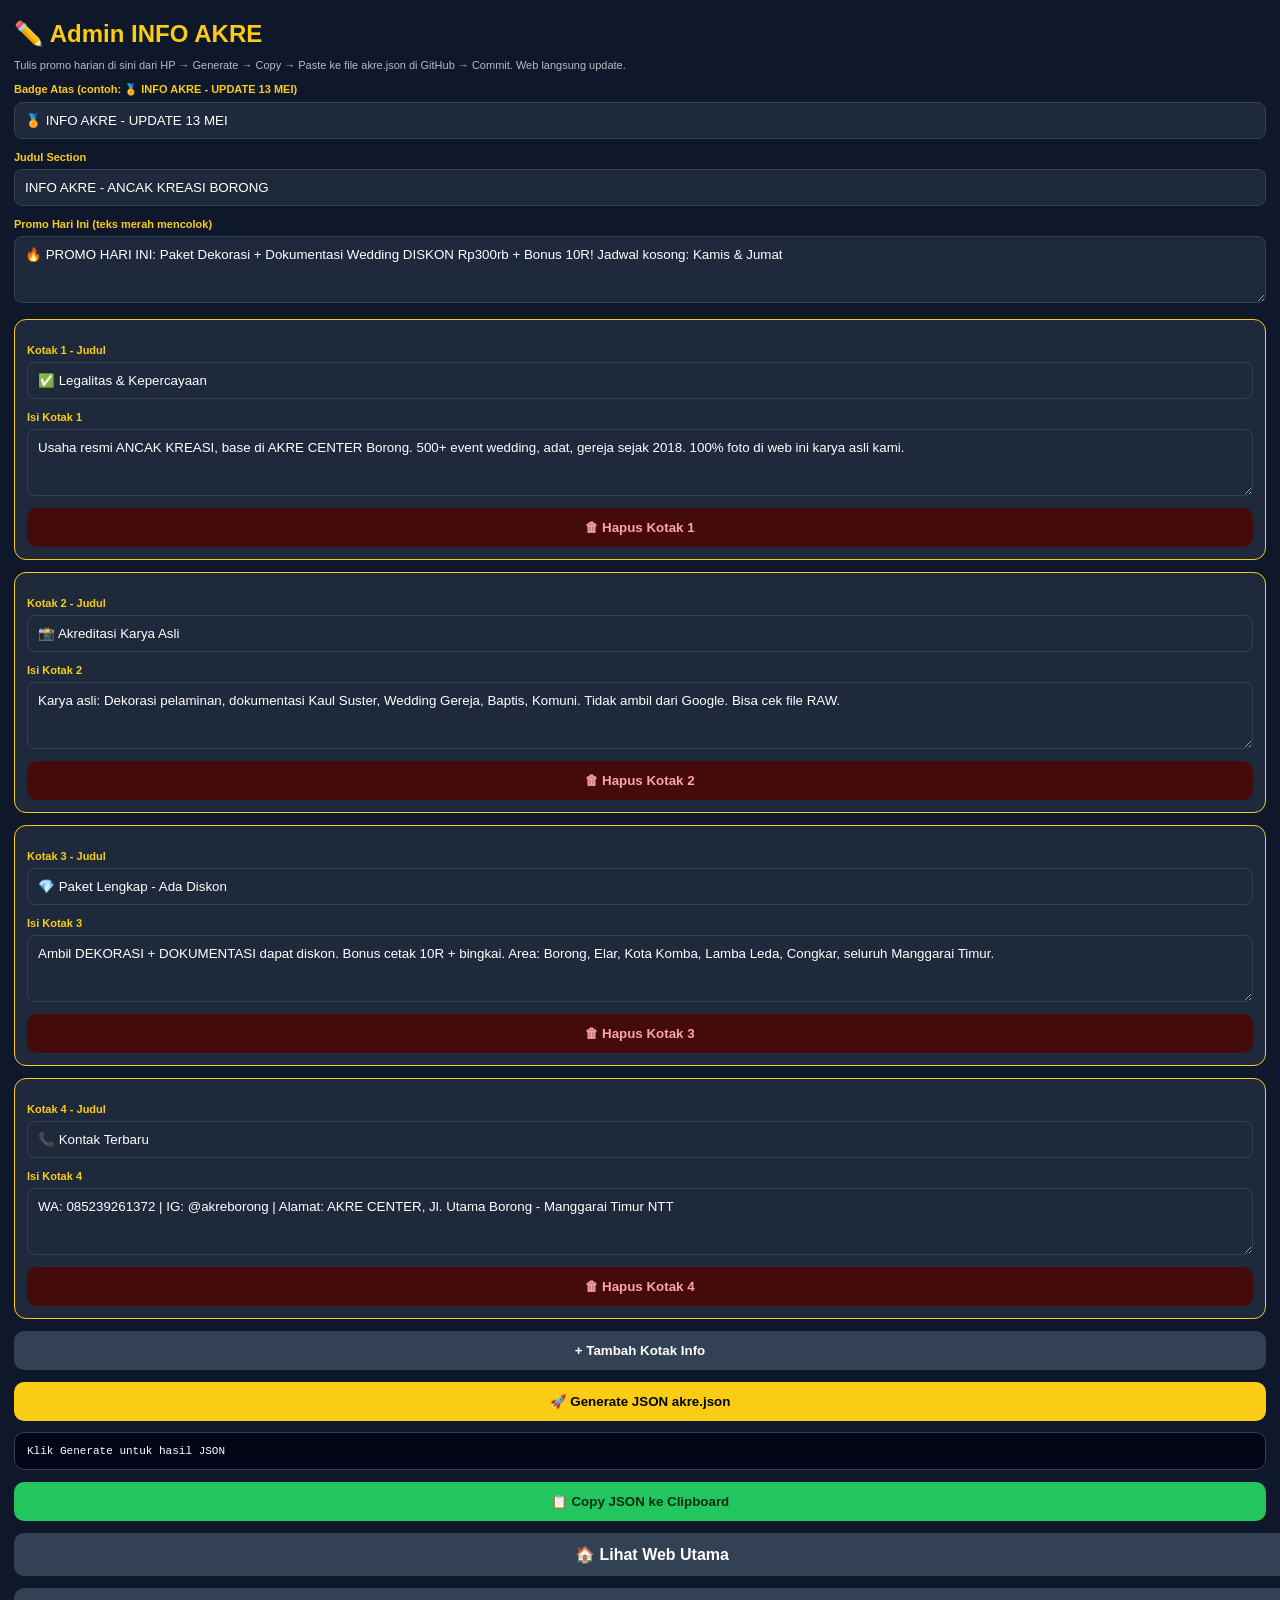
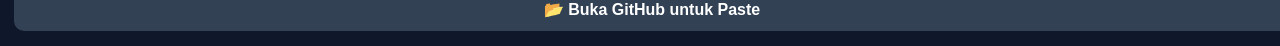
==== admin-akre.html @ 9b7fd3c5 "Add files via upload" ====
<!DOCTYPE html>
<html lang="id"><head>
<meta charset="UTF-8"><meta name="viewport" content="width=device-width,initial-scale=1.0">
<title>Admin INFO AKRE - AKRE BORONG</title>
<style>
body{margin:0;font-family:Segoe UI,Arial;background:#0f172a;color:#fff;padding:14px}
h2{color:#facc15;margin:6px 0}
label{font-size:11px;color:#facc15;font-weight:800;margin-top:12px;display:block}
input,textarea{width:100%;padding:10px;border-radius:8px;border:1px solid #334155;background:#1e293b;color:#fff;margin-top:6px;box-sizing:border-box;font-family:Segoe UI,Arial}
.item-box{background:#1e293b;border:1px solid #facc15;border-radius:12px;padding:12px;margin-top:12px}
.btn{padding:12px;background:#facc15;color:#000;font-weight:900;border:none;border-radius:10px;width:100%;margin-top:12px;cursor:pointer;display:block;text-align:center;text-decoration:none}
.btn-green{background:#22c55e;color:#052e16}
.btn-dark{background:#334155;color:#fff}
pre{background:#020617;border:1px solid #334155;padding:12px;border-radius:10px;overflow:auto;font-size:11px;white-space:pre-wrap;word-break:break-word;max-height:400px}
.small{font-size:11px;opacity:0.7}
</style>
</head><body>
<h2>✏️ Admin INFO AKRE</h2>
<p class="small">Tulis promo harian di sini dari HP → Generate → Copy → Paste ke file akre.json di GitHub → Commit. Web langsung update.</p>

<label>Badge Atas (contoh: 🏅 INFO AKRE - UPDATE 13 MEI)</label>
<input id="badge" value="🏅 INFO AKRE - UPDATE 13 MEI">
<label>Judul Section</label>
<input id="judul" value="INFO AKRE - ANCAK KREASI BORONG">
<label>Promo Hari Ini (teks merah mencolok)</label>
<textarea id="promo" rows="3">🔥 PROMO HARI INI: Paket Dekorasi + Dokumentasi Wedding DISKON Rp300rb + Bonus 10R! Jadwal kosong: Kamis & Jumat</textarea>

<div id="items-container"></div>
<button class="btn btn-dark" onclick="addItem()">+ Tambah Kotak Info</button>
<button class="btn" onclick="generate()">🚀 Generate JSON akre.json</button>

<pre id="output">Klik Generate untuk hasil JSON</pre>
<button class="btn btn-green" onclick="copyJson()">📋 Copy JSON ke Clipboard</button>
<a href="index.html" class="btn btn-dark">🏠 Lihat Web Utama</a>
<a href="https://github.com" target="_blank" class="btn btn-dark">📂 Buka GitHub untuk Paste</a>

<script>
let items = [
 {judul:"✅ Legalitas & Kepercayaan", isi:"Usaha resmi ANCAK KREASI, base di AKRE CENTER Borong. 500+ event wedding, adat, gereja sejak 2018. 100% foto di web ini karya asli kami."},
 {judul:"📸 Akreditasi Karya Asli", isi:"Karya asli: Dekorasi pelaminan, dokumentasi Kaul Suster, Wedding Gereja, Baptis, Komuni. Tidak ambil dari Google. Bisa cek file RAW."},
 {judul:"💎 Paket Lengkap - Ada Diskon", isi:"Ambil DEKORASI + DOKUMENTASI dapat diskon. Bonus cetak 10R + bingkai. Area: Borong, Elar, Kota Komba, Lamba Leda, Congkar, seluruh Manggarai Timur."},
 {judul:"📞 Kontak Terbaru", isi:"WA: 085239261372 | IG: @akreborong | Alamat: AKRE CENTER, Jl. Utama Borong - Manggarai Timur NTT"}
];

function renderItems(){
  const cont = document.getElementById('items-container');
  cont.innerHTML='';
  items.forEach((it,i)=>{
    const div = document.createElement('div');
    div.className='item-box';
    div.innerHTML=`
      <label>Kotak ${i+1} - Judul</label><input value="${it.judul.replace(/"/g,'&quot;')}" oninput="items[${i}].judul=this.value">
      <label>Isi Kotak ${i+1}</label><textarea rows="3" oninput="items[${i}].isi=this.value">${it.isi}</textarea>
      <button class="btn btn-dark" style="background:#450a0a;color:#fca5a5;margin-top:8px" onclick="removeItem(${i})">🗑 Hapus Kotak ${i+1}</button>
    `;
    cont.appendChild(div);
  });
}
function addItem(){ items.push({judul:"Judul Baru", isi:"Isi baru..."}); renderItems(); }
function removeItem(i){ if(confirm('Hapus kotak ini?')){ items.splice(i,1); renderItems(); } }

function generate(){
  const today = new Date().toISOString().split('T')[0];
  const data = {
    update_terakhir: today,
    badge: document.getElementById('badge').value,
    judul: document.getElementById('judul').value,
    promo: document.getElementById('promo').value,
    items: items
  };
  document.getElementById('output').textContent = JSON.stringify(data, null, 2);
}
function copyJson(){
  const text = document.getElementById('output').textContent;
  if(text.includes('Klik Generate')){ alert('Klik Generate dulu Kak!'); return; }
  navigator.clipboard.writeText(text).then(()=>alert('✅ JSON tercopy! Sekarang buka GitHub → akre.json → Edit → Paste → Commit'));
}
renderItems();
</script>
</body></html>
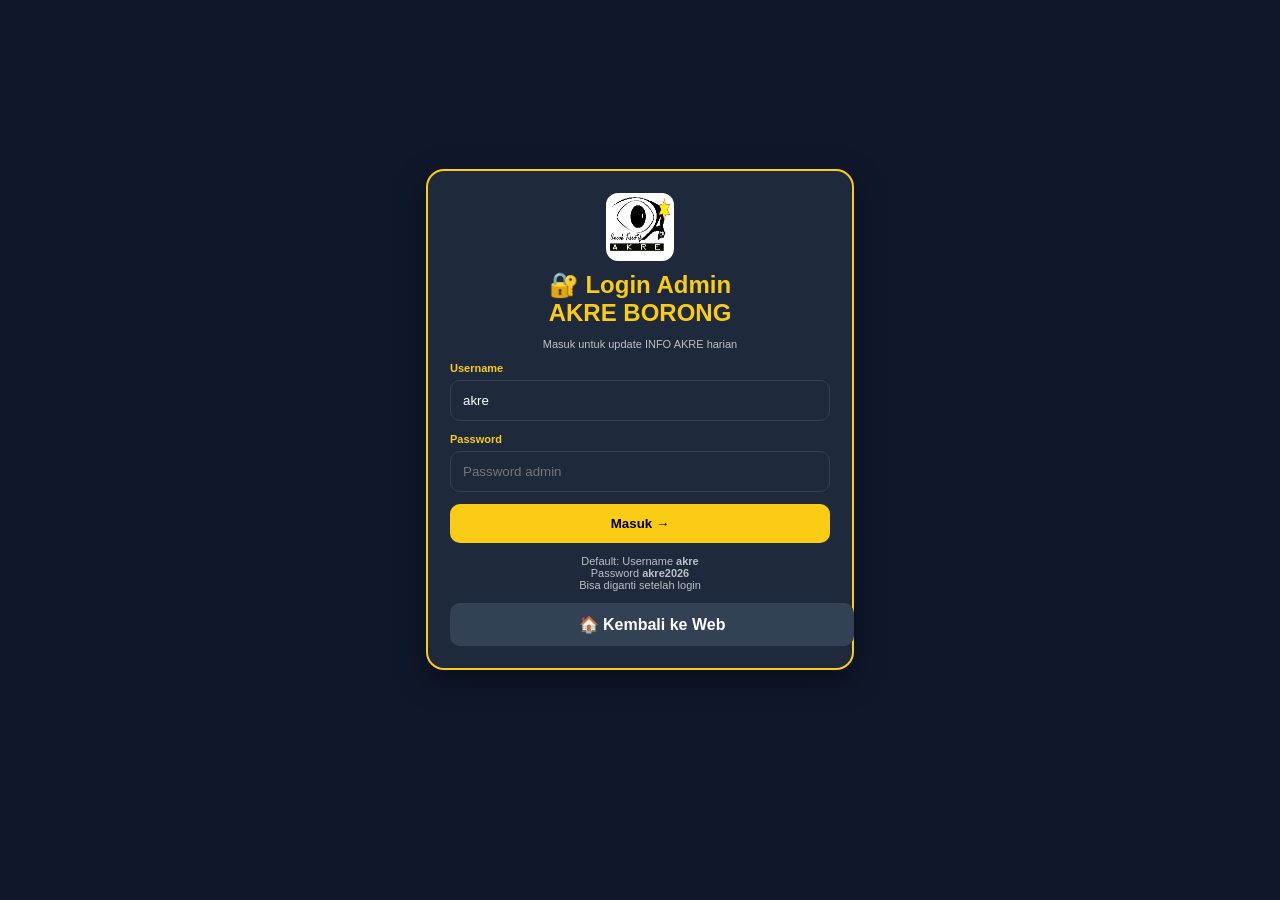
==== commit 9903f96b: "Replace admin page content with login page" ====
--- a/admin-akre.html
+++ b/admin-akre.html
@@ -1,49 +1,166 @@
 <!DOCTYPE html>
 <html lang="id"><head>
 <meta charset="UTF-8"><meta name="viewport" content="width=device-width,initial-scale=1.0">
-<title>Admin INFO AKRE - AKRE BORONG</title>
+<title>Login Admin - AKRE BORONG</title>
 <style>
 body{margin:0;font-family:Segoe UI,Arial;background:#0f172a;color:#fff;padding:14px}
 h2{color:#facc15;margin:6px 0}
 label{font-size:11px;color:#facc15;font-weight:800;margin-top:12px;display:block}
-input,textarea{width:100%;padding:10px;border-radius:8px;border:1px solid #334155;background:#1e293b;color:#fff;margin-top:6px;box-sizing:border-box;font-family:Segoe UI,Arial}
+input,textarea{width:100%;padding:12px;border-radius:10px;border:1px solid #334155;background:#1e293b;color:#fff;margin-top:6px;box-sizing:border-box;font-family:Segoe UI,Arial}
 .item-box{background:#1e293b;border:1px solid #facc15;border-radius:12px;padding:12px;margin-top:12px}
 .btn{padding:12px;background:#facc15;color:#000;font-weight:900;border:none;border-radius:10px;width:100%;margin-top:12px;cursor:pointer;display:block;text-align:center;text-decoration:none}
 .btn-green{background:#22c55e;color:#052e16}
 .btn-dark{background:#334155;color:#fff}
+.btn-red{background:#450a0a;color:#fca5a5;border:1px solid #ef4444}
 pre{background:#020617;border:1px solid #334155;padding:12px;border-radius:10px;overflow:auto;font-size:11px;white-space:pre-wrap;word-break:break-word;max-height:400px}
 .small{font-size:11px;opacity:0.7}
+#loginPage{display:flex;min-height:90vh;align-items:center;justify-content:center}
+.login-card{background:#1e293b;border:2px solid #facc15;border-radius:18px;padding:22px;width:100%;max-width:380px;box-shadow:0 10px 30px rgba(0,0,0,0.4)}
+.login-card img{width:60px;height:60px;background:#fff;border-radius:12px;padding:4px;display:block;margin:0 auto 10px}
+#adminPage{display:none}
 </style>
 </head><body>
+
+<!-- HALAMAN LOGIN -->
+<div id="loginPage">
+<div class="login-card">
+<img src="logo.png" onerror="this.src='assets/logo_sma3.png'">
+<h2 style="text-align:center">🔐 Login Admin<br>AKRE BORONG</h2>
+<p class="small" style="text-align:center">Masuk untuk update INFO AKRE harian</p>
+<label>Username</label>
+<input id="username" placeholder="akre" value="akre">
+<label>Password</label>
+<input id="password" type="password" placeholder="Password admin">
+<div id="loginError" style="color:#fca5a5;font-size:12px;margin-top:8px;display:none"></div>
+<button class="btn" onclick="doLogin()">Masuk →</button>
+<p class="small" style="margin-top:12px;text-align:center">Default: Username <b>akre</b><br>Password <b>akre2026</b><br>Bisa diganti setelah login</p>
+<a href="index.html" class="btn btn-dark">🏠 Kembali ke Web</a>
+</div>
+</div>
+
+<!-- HALAMAN ADMIN (SETELAH LOGIN) -->
+<div id="adminPage">
+<div style="display:flex;justify-content:space-between;align-items:center;flex-wrap:wrap;gap:10px">
 <h2>✏️ Admin INFO AKRE</h2>
-<p class="small">Tulis promo harian di sini dari HP → Generate → Copy → Paste ke file akre.json di GitHub → Commit. Web langsung update.</p>
+<div style="display:flex;gap:8px"><button class="btn btn-dark" style="width:auto;padding:8px 12px" onclick="openSetting()">⚙️ Ganti Password</button><button class="btn btn-red" style="width:auto;padding:8px 12px" onclick="doLogout()">🚪 Logout</button></div>
+</div>
+<p class="small">Login sebagai <b id="userInfo">akre</b> • <span id="loginTime"></span> • Update INFO AKRE tanpa edit HTML</p>
 
-<label>Badge Atas (contoh: 🏅 INFO AKRE - UPDATE 13 MEI)</label>
+<div id="settingBox" style="display:none;background:#020617;border:1px dashed #facc15;padding:12px;border-radius:10px;margin-top:10px">
+<label>Ganti Username Baru</label><input id="newUser" placeholder="Username baru">
+<label>Ganti Password Baru</label><input id="newPass" type="password" placeholder="Password baru minimal 6 huruf">
+<button class="btn btn-green" onclick="saveSetting()">💾 Simpan Password Baru</button>
+</div>
+
+<label>Badge Atas</label>
 <input id="badge" value="🏅 INFO AKRE - UPDATE 13 MEI">
 <label>Judul Section</label>
 <input id="judul" value="INFO AKRE - ANCAK KREASI BORONG">
-<label>Promo Hari Ini (teks merah mencolok)</label>
+<label>Promo Hari Ini (merah mencolok)</label>
 <textarea id="promo" rows="3">🔥 PROMO HARI INI: Paket Dekorasi + Dokumentasi Wedding DISKON Rp300rb + Bonus 10R! Jadwal kosong: Kamis & Jumat</textarea>
 
 <div id="items-container"></div>
 <button class="btn btn-dark" onclick="addItem()">+ Tambah Kotak Info</button>
 <button class="btn" onclick="generate()">🚀 Generate JSON akre.json</button>
-
 <pre id="output">Klik Generate untuk hasil JSON</pre>
 <button class="btn btn-green" onclick="copyJson()">📋 Copy JSON ke Clipboard</button>
 <a href="index.html" class="btn btn-dark">🏠 Lihat Web Utama</a>
-<a href="https://github.com" target="_blank" class="btn btn-dark">📂 Buka GitHub untuk Paste</a>
+<a href="https://github.com" target="_blank" class="btn btn-dark">📂 Buka GitHub untuk Paste ke akre.json</a>
+</div>
 
 <script>
+// CONFIG LOGIN - DEFAULT
+const DEFAULT_USER = 'akre';
+const DEFAULT_PASS = 'akre2026';
+let failCount = 0;
+let lockUntil = 0;
+
+function getCreds(){
+  const u = localStorage.getItem('akre_user') || DEFAULT_USER;
+  const p = localStorage.getItem('akre_pass') || DEFAULT_PASS;
+  return {u,p};
+}
+
+function checkAlreadyLogin(){
+  const token = localStorage.getItem('akre_login_token');
+  const expiry = localStorage.getItem('akre_login_expiry');
+  if(token && expiry && Date.now() < parseInt(expiry)){
+    showAdmin();
+  }
+}
+
+function doLogin(){
+  const now = Date.now();
+  if(now < lockUntil){
+    const sisa = Math.ceil((lockUntil - now)/1000);
+    document.getElementById('loginError').style.display='block';
+    document.getElementById('loginError').textContent = 'Terkunci '+sisa+' detik karena salah 3x. Tunggu.';
+    return;
+  }
+  const inputU = document.getElementById('username').value.trim();
+  const inputP = document.getElementById('password').value;
+  const creds = getCreds();
+  if(inputU === creds.u && inputP === creds.p){
+    failCount=0;
+    localStorage.setItem('akre_login_token','ok_'+Date.now());
+    localStorage.setItem('akre_login_expiry',(Date.now()+24*60*60*1000).toString());
+    localStorage.setItem('akre_last_login_user', inputU);
+    showAdmin();
+  }else{
+    failCount++;
+    const err = document.getElementById('loginError');
+    err.style.display='block';
+    err.textContent = 'Username / Password salah! Percobaan '+failCount+'/3';
+    if(failCount>=3){
+      lockUntil = Date.now()+60*1000;
+      err.textContent = 'Salah 3x! Terkunci 60 detik.';
+    }
+  }
+}
+
+function showAdmin(){
+  document.getElementById('loginPage').style.display='none';
+  document.getElementById('adminPage').style.display='block';
+  document.getElementById('userInfo').textContent = localStorage.getItem('akre_last_login_user') || getCreds().u;
+  document.getElementById('loginTime').textContent = 'Login: '+new Date().toLocaleString('id-ID');
+  renderItems();
+}
+
+function doLogout(){
+  if(confirm('Logout admin?')){
+    localStorage.removeItem('akre_login_token');
+    localStorage.removeItem('akre_login_expiry');
+    location.reload();
+  }
+}
+
+function openSetting(){
+  const box = document.getElementById('settingBox');
+  box.style.display = box.style.display==='none'?'block':'none';
+  const creds = getCreds();
+  document.getElementById('newUser').value = creds.u;
+}
+function saveSetting(){
+  const nu = document.getElementById('newUser').value.trim();
+  const np = document.getElementById('newPass').value.trim();
+  if(nu.length<3){ alert('Username minimal 3 huruf'); return; }
+  if(np.length<6){ alert('Password minimal 6 huruf'); return; }
+  localStorage.setItem('akre_user', nu);
+  localStorage.setItem('akre_pass', np);
+  alert('✅ Username & Password baru disimpan!\nUsername: '+nu+'\nPassword: '+np+'\n\nIngat baik-baik! Login selanjutnya pakai yang baru.');
+  document.getElementById('settingBox').style.display='none';
+}
+
+// ADMIN AKRE LOGIC
 let items = [
  {judul:"✅ Legalitas & Kepercayaan", isi:"Usaha resmi ANCAK KREASI, base di AKRE CENTER Borong. 500+ event wedding, adat, gereja sejak 2018. 100% foto di web ini karya asli kami."},
  {judul:"📸 Akreditasi Karya Asli", isi:"Karya asli: Dekorasi pelaminan, dokumentasi Kaul Suster, Wedding Gereja, Baptis, Komuni. Tidak ambil dari Google. Bisa cek file RAW."},
  {judul:"💎 Paket Lengkap - Ada Diskon", isi:"Ambil DEKORASI + DOKUMENTASI dapat diskon. Bonus cetak 10R + bingkai. Area: Borong, Elar, Kota Komba, Lamba Leda, Congkar, seluruh Manggarai Timur."},
  {judul:"📞 Kontak Terbaru", isi:"WA: 085239261372 | IG: @akreborong | Alamat: AKRE CENTER, Jl. Utama Borong - Manggarai Timur NTT"}
 ];
-
 function renderItems(){
   const cont = document.getElementById('items-container');
+  if(!cont) return;
   cont.innerHTML='';
   items.forEach((it,i)=>{
     const div = document.createElement('div');
@@ -51,14 +168,13 @@
     div.innerHTML=`
       <label>Kotak ${i+1} - Judul</label><input value="${it.judul.replace(/"/g,'&quot;')}" oninput="items[${i}].judul=this.value">
       <label>Isi Kotak ${i+1}</label><textarea rows="3" oninput="items[${i}].isi=this.value">${it.isi}</textarea>
-      <button class="btn btn-dark" style="background:#450a0a;color:#fca5a5;margin-top:8px" onclick="removeItem(${i})">🗑 Hapus Kotak ${i+1}</button>
+      <button class="btn btn-red" style="margin-top:8px" onclick="removeItem(${i})">🗑 Hapus Kotak ${i+1}</button>
     `;
     cont.appendChild(div);
   });
 }
 function addItem(){ items.push({judul:"Judul Baru", isi:"Isi baru..."}); renderItems(); }
 function removeItem(i){ if(confirm('Hapus kotak ini?')){ items.splice(i,1); renderItems(); } }
-
 function generate(){
   const today = new Date().toISOString().split('T')[0];
   const data = {
@@ -73,8 +189,10 @@
 function copyJson(){
   const text = document.getElementById('output').textContent;
   if(text.includes('Klik Generate')){ alert('Klik Generate dulu Kak!'); return; }
-  navigator.clipboard.writeText(text).then(()=>alert('✅ JSON tercopy! Sekarang buka GitHub → akre.json → Edit → Paste → Commit'));
+  navigator.clipboard.writeText(text).then(()=>alert('✅ JSON tercopy! Buka GitHub → akre.json → Edit → Paste → Commit'));
 }
-renderItems();
+
+checkAlreadyLogin();
+document.getElementById('password').addEventListener('keydown', e=>{ if(e.key==='Enter') doLogin(); });
 </script>
-</body></html>+</body></html>
